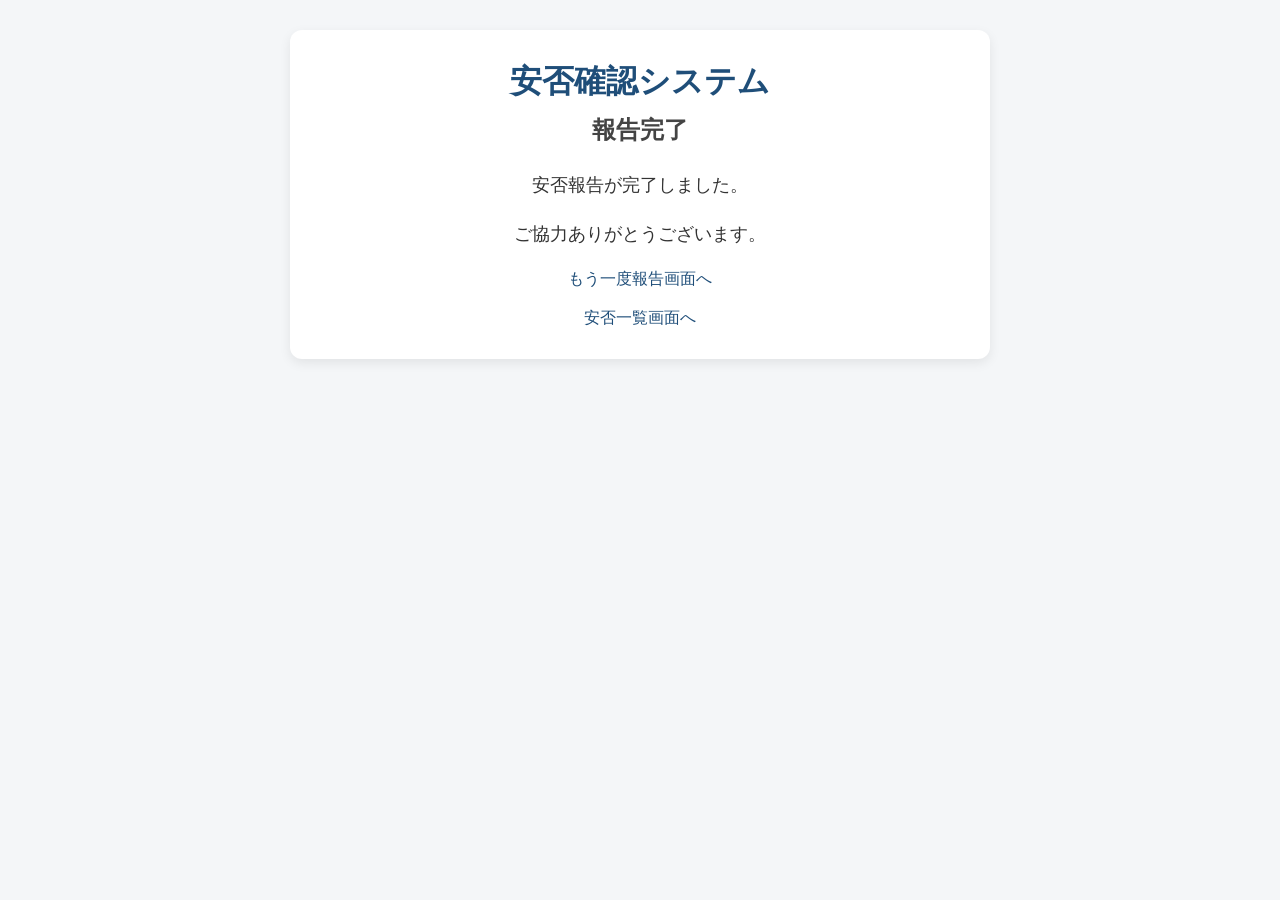
==== complete.html @ 69dcac99 "Add files via upload" ====
<!-- 報告完了画面 -->

<!DOCTYPE html>
<html lang="ja">
<head>
  <meta charset="UTF-8">
  <meta name="viewport" content="width=device-width, initial-scale=1.0">
  <title>報告完了 | 安否確認システム</title>
  <link rel="stylesheet" href="style.css">
</head>
<body>
  <div class="container">
    <h1>安否確認システム</h1>
    <h2>報告完了</h2>

    <p class="message">安否報告が完了しました。</p>
    <p class="message">ご協力ありがとうございます。</p>

    <div class="link-area">
      <a href="report.html">もう一度報告画面へ</a>
      <br><br>
      <a href="list.html">安否一覧画面へ</a>
    </div>
  </div>
  <script src="app.js"></script>
</body>
</html>
---- style.css ----
* {
  margin: 0;
  padding: 0;
  box-sizing: border-box;
}

body {
  font-family: "Yu Gothic", "Meiryo", sans-serif;
  background-color: #f4f6f8;
  color: #333;
  padding: 30px 15px;
}

.container {
  max-width: 700px;
  margin: 0 auto;
  background-color: #ffffff;
  padding: 30px;
  border-radius: 12px;
  box-shadow: 0 4px 12px rgba(0, 0, 0, 0.08);
}

h1 {
  text-align: center;
  margin-bottom: 10px;
  color: #1f4e79;
}

h2 {
  text-align: center;
  margin-bottom: 25px;
  color: #444;
}

p {
  margin-bottom: 15px;
  line-height: 1.6;
}

.form-group {
  margin-bottom: 20px;
}

label {
  display: inline-block;
  margin-bottom: 8px;
  font-weight: bold;
}

input[type="text"],
input[type="password"],
textarea {
  width: 100%;
  padding: 12px;
  border: 1px solid #ccc;
  border-radius: 8px;
  font-size: 16px;
}

textarea {
  resize: vertical;
}

.radio-group {
  margin-top: 10px;
}

.radio-group label {
  font-weight: normal;
  margin-left: 6px;
}

.radio-item {
  margin-bottom: 10px;
}

button {
  width: 100%;
  padding: 12px;
  background-color: #1f4e79;
  color: white;
  border: none;
  border-radius: 8px;
  font-size: 16px;
  cursor: pointer;
}

button:hover {
  background-color: #163a5a;
}

a {
  color: #1f4e79;
  text-decoration: none;
}

a:hover {
  text-decoration: underline;
}

.link-area {
  margin-top: 20px;
  text-align: center;
}

.message {
  text-align: center;
  margin-bottom: 20px;
  font-size: 18px;
}

table {
  width: 100%;
  border-collapse: collapse;
  margin-top: 20px;
  background-color: white;
}

th,
td {
  border: 1px solid #ccc;
  padding: 12px;
  text-align: center;
}

th {
  background-color: #1f4e79;
  color: white;
}

tr:nth-child(even) {
  background-color: #f9f9f9;
}

.status-safe {
  color: green;
  font-weight: bold;
}

.status-injured {
  color: red;
  font-weight: bold;
}

.status-pending {
  color: gray;
  font-weight: bold;
}

@media (max-width: 600px) {
  .container {
    padding: 20px;
  }

  h1 {
    font-size: 24px;
  }

  h2 {
    font-size: 20px;
  }

  th,
  td {
    font-size: 14px;
    padding: 8px;
  }
}
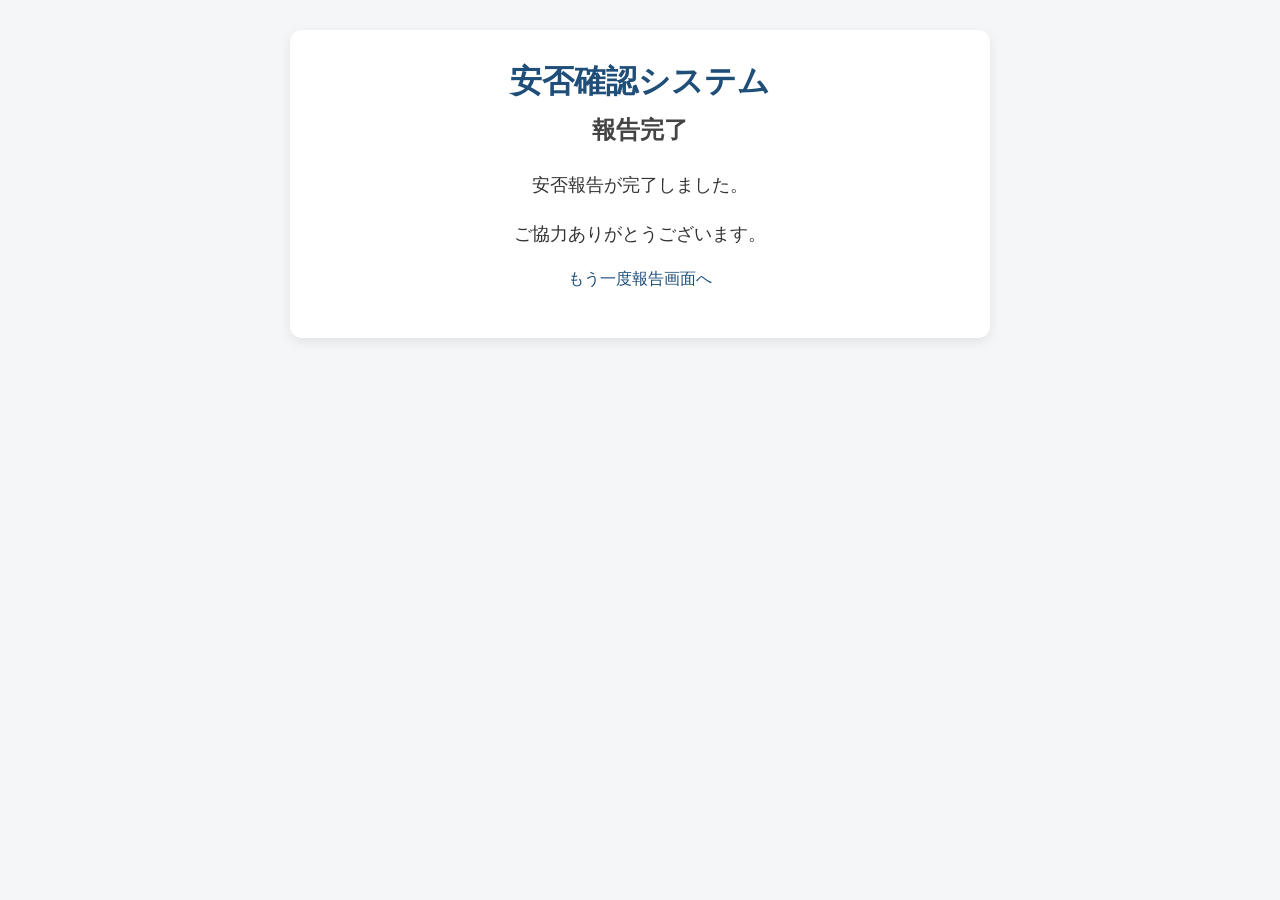
==== commit d921ed6c: "complete.html" ====
--- a/complete.html
+++ b/complete.html
@@ -19,9 +19,9 @@
     <div class="link-area">
       <a href="report.html">もう一度報告画面へ</a>
       <br><br>
-      <a href="list.html">安否一覧画面へ</a>
+      <!-- <a href="list.html">安否一覧画面へ</a> -->
     </div>
   </div>
   <script src="app.js"></script>
 </body>
-</html>+</html>
